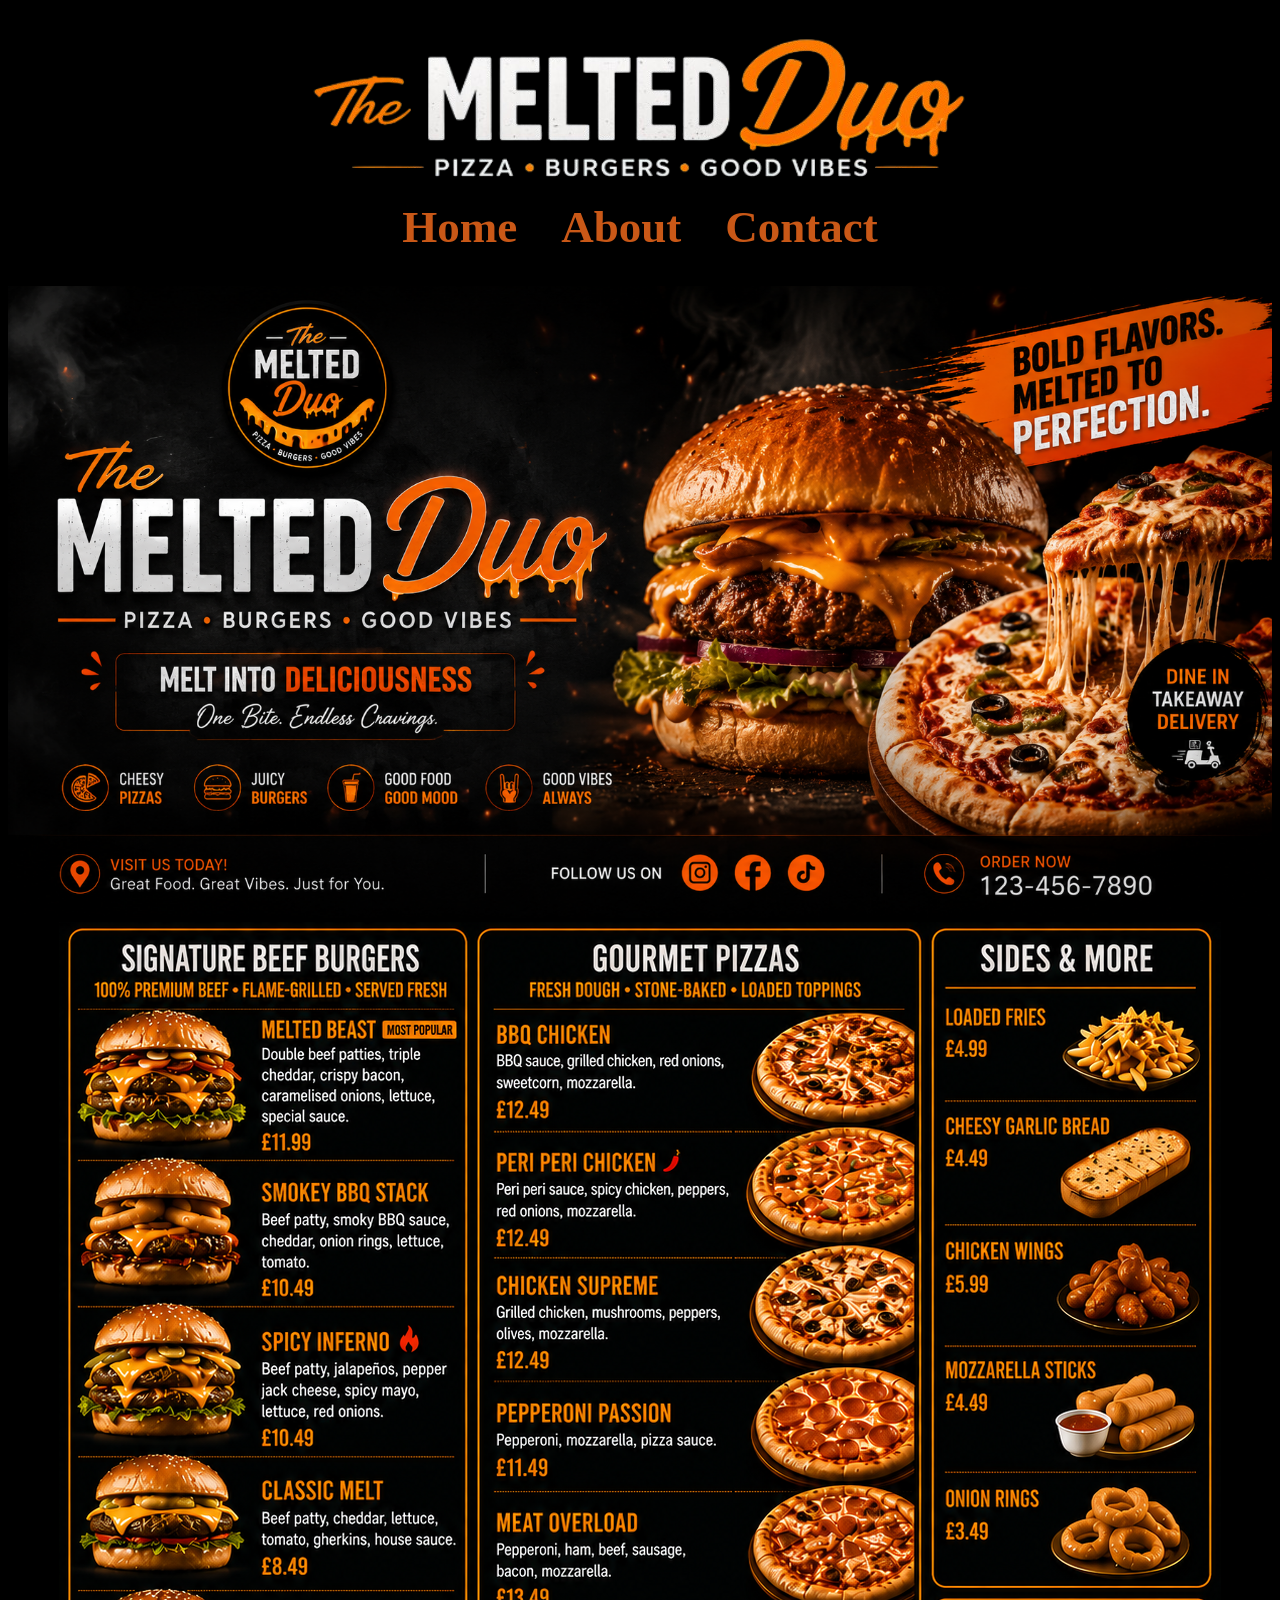
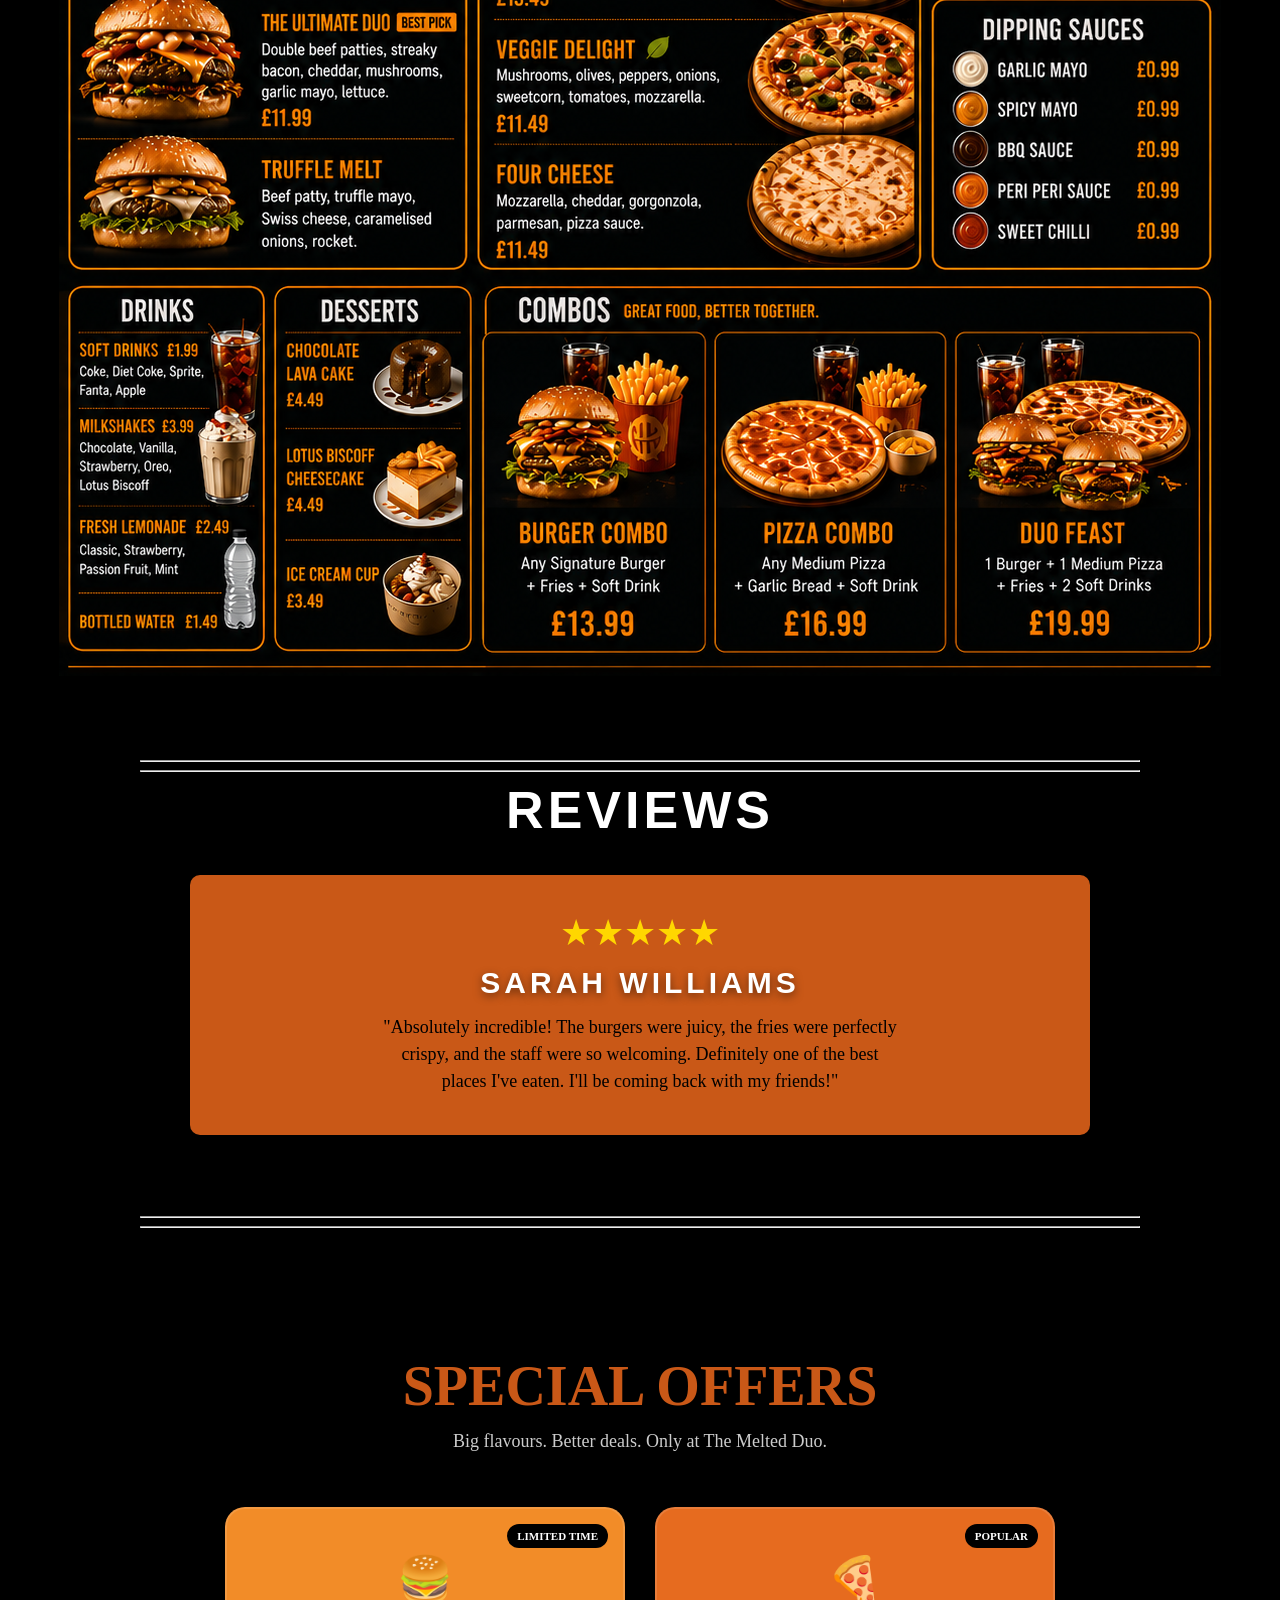
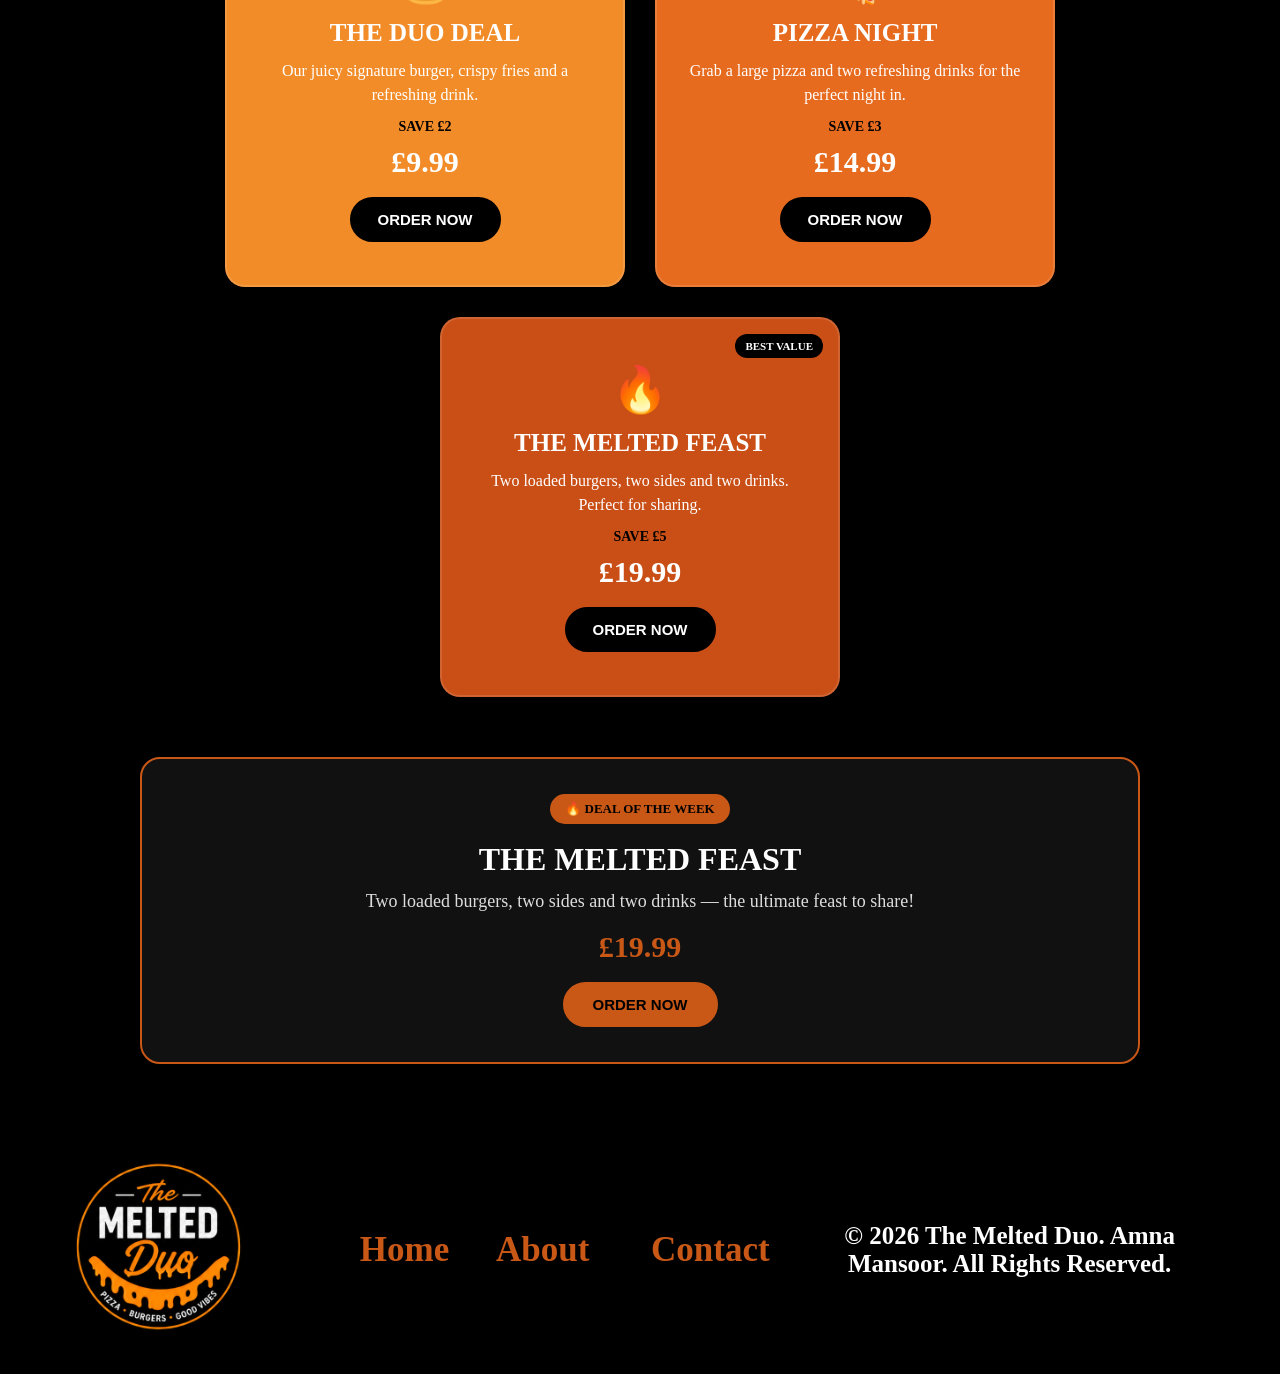
==== index.html @ 6d8b8c3b "Add files via upload" ====
<!DOCTYPE html>
<html lang="en">
<head>
    <meta charset="UTF-8">
    <meta name="viewport" content="width=device-width, initial-scale=1.0">
    <link rel="stylesheet" href="style2.css" 
    href="https://cdn.jsdelivr.net/npm/swiper@11/swiper-bundle.min.css">    
    <title>Home</title>


</head>
<script src="https://cdn.jsdelivr.net/npm/swiper@11/swiper-bundle.min.js"></script>


<body>
    <div class="container">
    <div class="menu">
    <nav>
        <img src="Screenshot_2026-07-29_11.59.49_AM-removebg-preview.png">
        <center>
        <table>
            <tr>
                <th>
                    <a href="index.html">Home</a>
                </th>

                <th>
                    <a href="about.html">About</a>
                </th>

                <th>
                    <a href="contact.html">Contact</a> 
                </th>
         
            </tr>
        </table>
        </center>
                   
    </nav>

    </div>
    </div>


    <div class="banner">
        <img src="ChatGPT Image Jul 19, 2026, 12_26_14 PM.png" alt="">
    </div>




    <div class="food">
        <center>
        <img src="ChatGPT Image Aug 7, 2026, 02_33_46 PM.png" alt="">
        </center>
    </div>






    <section class="review-section">
        <hr><hr>
        <h1>REVIEWs</h1>


        <!-- SWIPER -->
        <div class="swiper reviewsSwiper">

            <div class="swiper-wrapper">

                <!-- SARAH -->
                <div class="swiper-slide">
                    <div class="reviewcard">

                        <div class="stars">
                            ★★★★★
                        </div>

                        <h1>Sarah Williams</h1>

                        <p>
                            "Absolutely incredible! The burgers were juicy,
                            the fries were perfectly crispy, and the staff were
                            so welcoming. Definitely one of the best places I've
                            eaten. I'll be coming back with my friends!"
                        </p>

                    </div>
                </div>


                <!-- AHMED -->
                <div class="swiper-slide">
                    <div class="reviewcard">

                        <div class="stars">
                            ★★★★★
                        </div>

                        <h1>Ahmed Khan</h1>

                        <p>
                            "The pizzas were fresh, cheesy, and full of flavour.
                            The portion sizes were generous, and everything arrived
                            hot. Great value for money. Highly recommend!"
                        </p>

                    </div>
                </div>


                <!-- ZAINAB -->
                <div class="swiper-slide">
                    <div class="reviewcard">

                        <div class="stars">
                            ★★★★★
                        </div>

                        <h1>Zainab Mansoor</h1>

                        <p>
                            "I ordered a burger and a milkshake, and both were
                            amazing. The food tasted fresh, the restaurant was
                            spotless, and the service was fast. A fantastic
                            experience from start to finish."
                        </p>

                    </div>
                </div>


                <!-- ALISHA -->
                <div class="swiper-slide">
                    <div class="reviewcard">

                        <div class="stars">
                            ★★★★★
                        </div>

                        <h1>Alisha Patel</h1>

                        <p>
                            "Such a great atmosphere with delicious food.
                            The staff were friendly, and our order was ready
                            quickly. Everything was cooked perfectly.
                            Can't wait to come back!"
                        </p>

                    </div>
                </div>

            </div>


            <!-- LEFT ARROW -->
            <div class="swiper-button-prev"></div>

            <!-- RIGHT ARROW -->
            <div class="swiper-button-next"></div>


            <!-- PAGINATION DOTS -->
            <div class="swiper-pagination"></div>

        </div>
        <br>
        <hr><hr>
    </section>


    <!-- SWIPER JAVASCRIPT -->
    <script src="https://cdn.jsdelivr.net/npm/swiper@11/swiper-bundle.min.js"></script>

    <!-- SWIPER INITIALIZATION -->
    <script>
        const reviewsSwiper = new Swiper(".reviewsSwiper", {

            slidesPerView: 1,

            spaceBetween: 20,

            speed: 500,

            grabCursor: true,

            touchRatio: 1,

            pagination: {
                el: ".swiper-pagination",
                clickable: true
            },

            navigation: {
                nextEl: ".swiper-button-next",
                prevEl: ".swiper-button-prev"
            }

        });
    </script>


    <section class="offers">

    <h1>SPECIAL OFFERS</h1>
    <p class="offers-subtitle">Big flavours. Better deals. Only at The Melted Duo.</p>

    <div class="deal1">
        <span class="deal-badge">LIMITED TIME</span>
        <div class="deal-icon">🍔</div>
        <h2>THE DUO DEAL</h2>
        <p>Our juicy signature burger, crispy fries and a refreshing drink.</p>
        <span class="save">SAVE £2</span>
        <h3>£9.99</h3>
        <button>ORDER NOW</button>
    </div>

    <div class="deal2">
        <span class="deal-badge">POPULAR</span>
        <div class="deal-icon">🍕</div>
        <h2>PIZZA NIGHT</h2>
        <p>Grab a large pizza and two refreshing drinks for the perfect night in.</p>
        <span class="save">SAVE £3</span>
        <h3>£14.99</h3>
        <button>ORDER NOW</button>
    </div>

    <div class="deal3">
        <span class="deal-badge">BEST VALUE</span>
        <div class="deal-icon">🔥</div>
        <h2>THE MELTED FEAST</h2>
        <p>Two loaded burgers, two sides and two drinks. Perfect for sharing.</p>
        <span class="save">SAVE £5</span>
        <h3>£19.99</h3>
        <button>ORDER NOW</button>
    </div>


    <div class="deal-week">
        <span class="week-label">🔥 DEAL OF THE WEEK</span>
        <h2>THE MELTED FEAST</h2>
        <p>Two loaded burgers, two sides and two drinks — the ultimate feast to share!</p>
        <h3>£19.99</h3>
        <button>ORDER NOW</button>
    </div>

</section>









</body>

</html>
    

<footer>
        <div class="fclass">
            <center>
            <table>
                


                <tr>
                    <th> 
                        <img src="Screenshot 2026-07-29 12.15.38 PM.png">
                    </th>
                
                    
                    <th>
                        <a href="index.html">Home</a>
                    </th>


                
                    <th>
                        <a href="about.html">About</a>
                    </th>   


                
                    <th>
                        <a href="contact.html">Contact</a>
                    </th>
                    <th>
                    <p>© 2026 The Melted Duo. Amna Mansoor. All Rights Reserved.</p>
                    </th>
                </tr>
                
                
            </table>
            </center>
            
        </div>
        
        
        
    </footer>
    
</html>
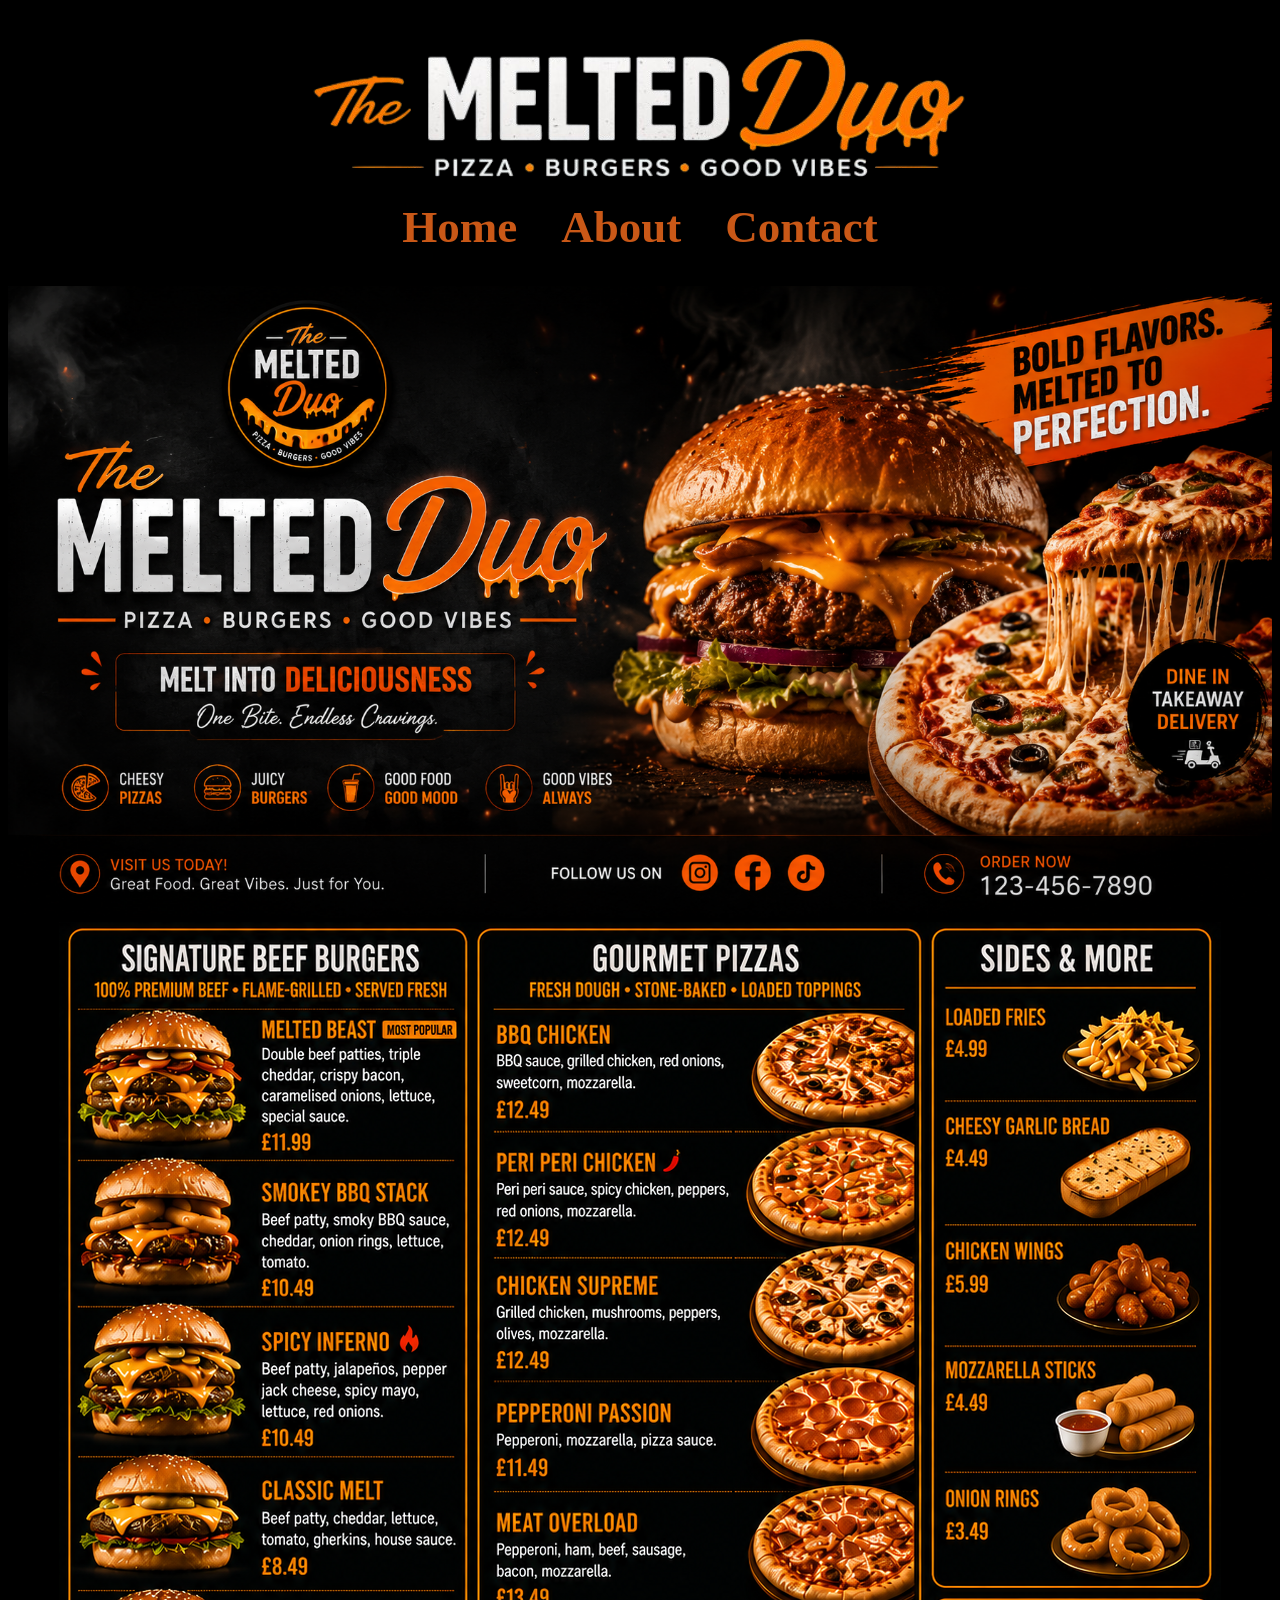
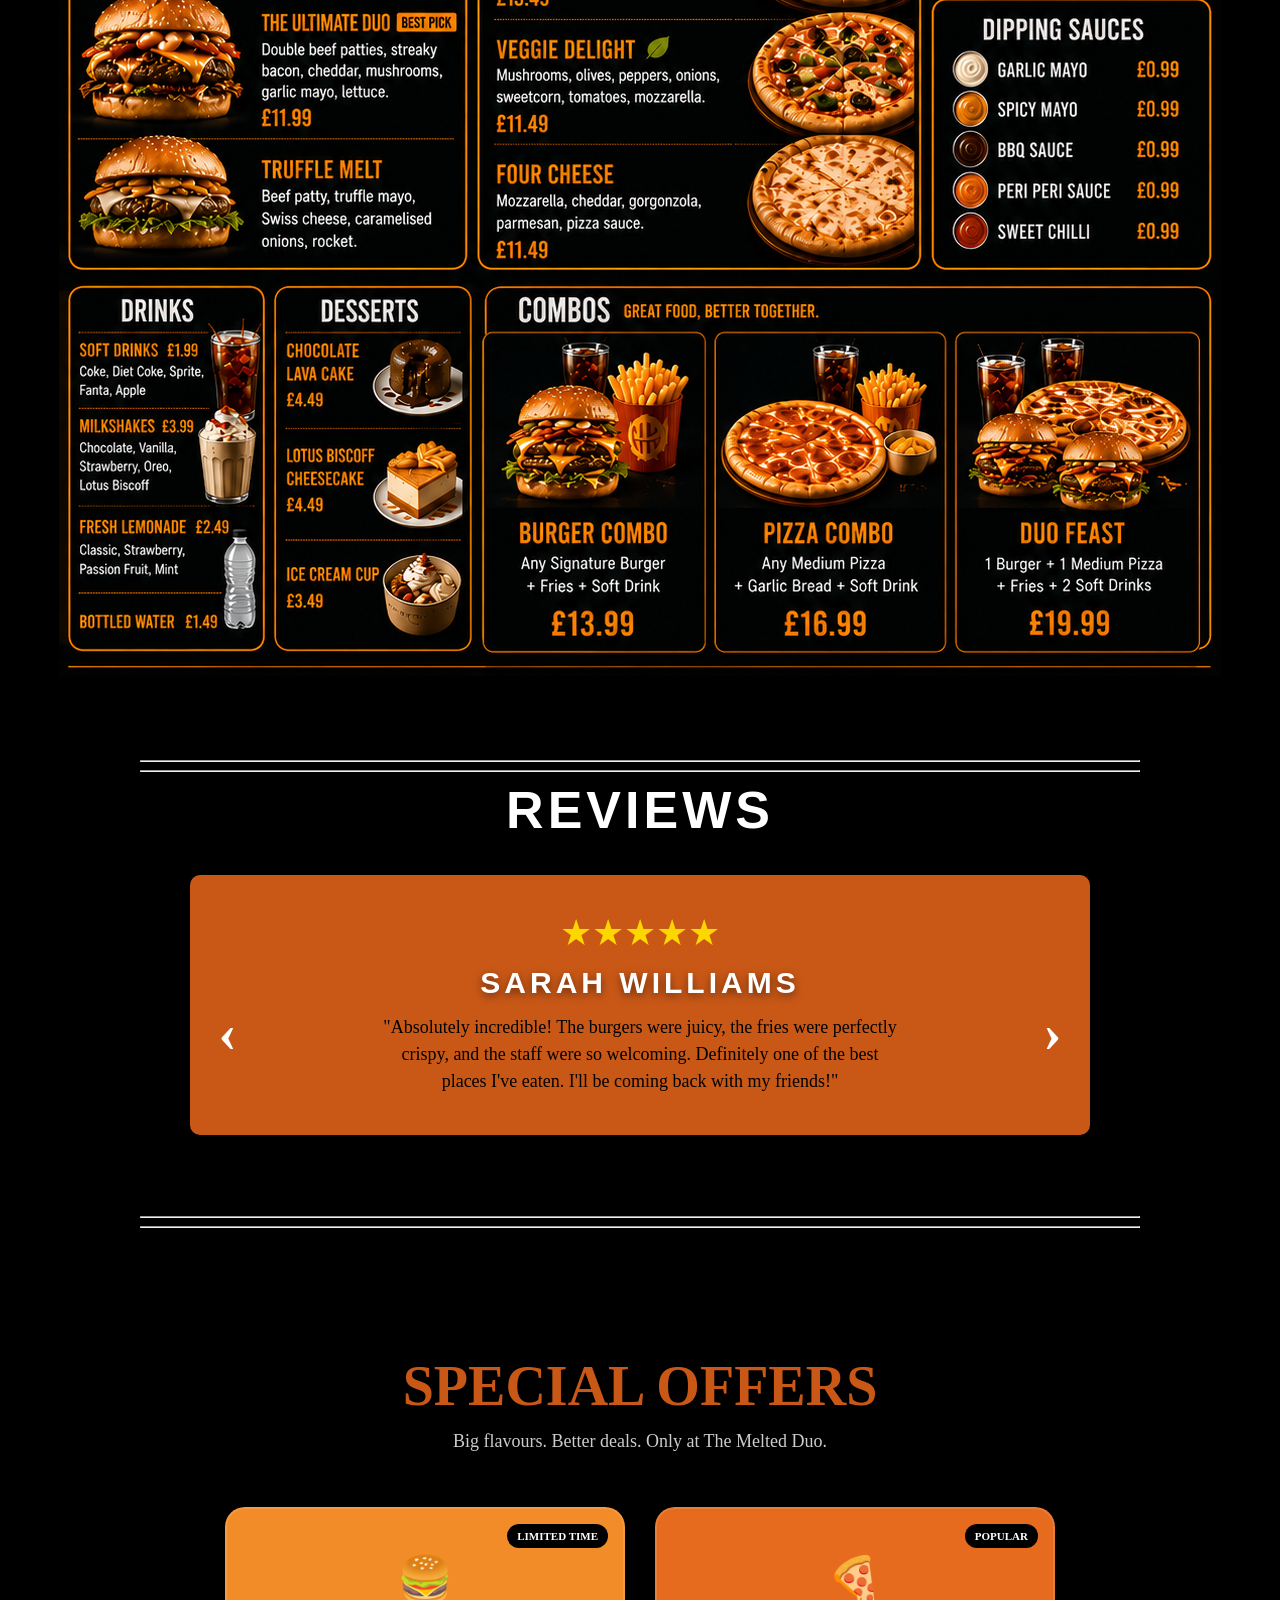
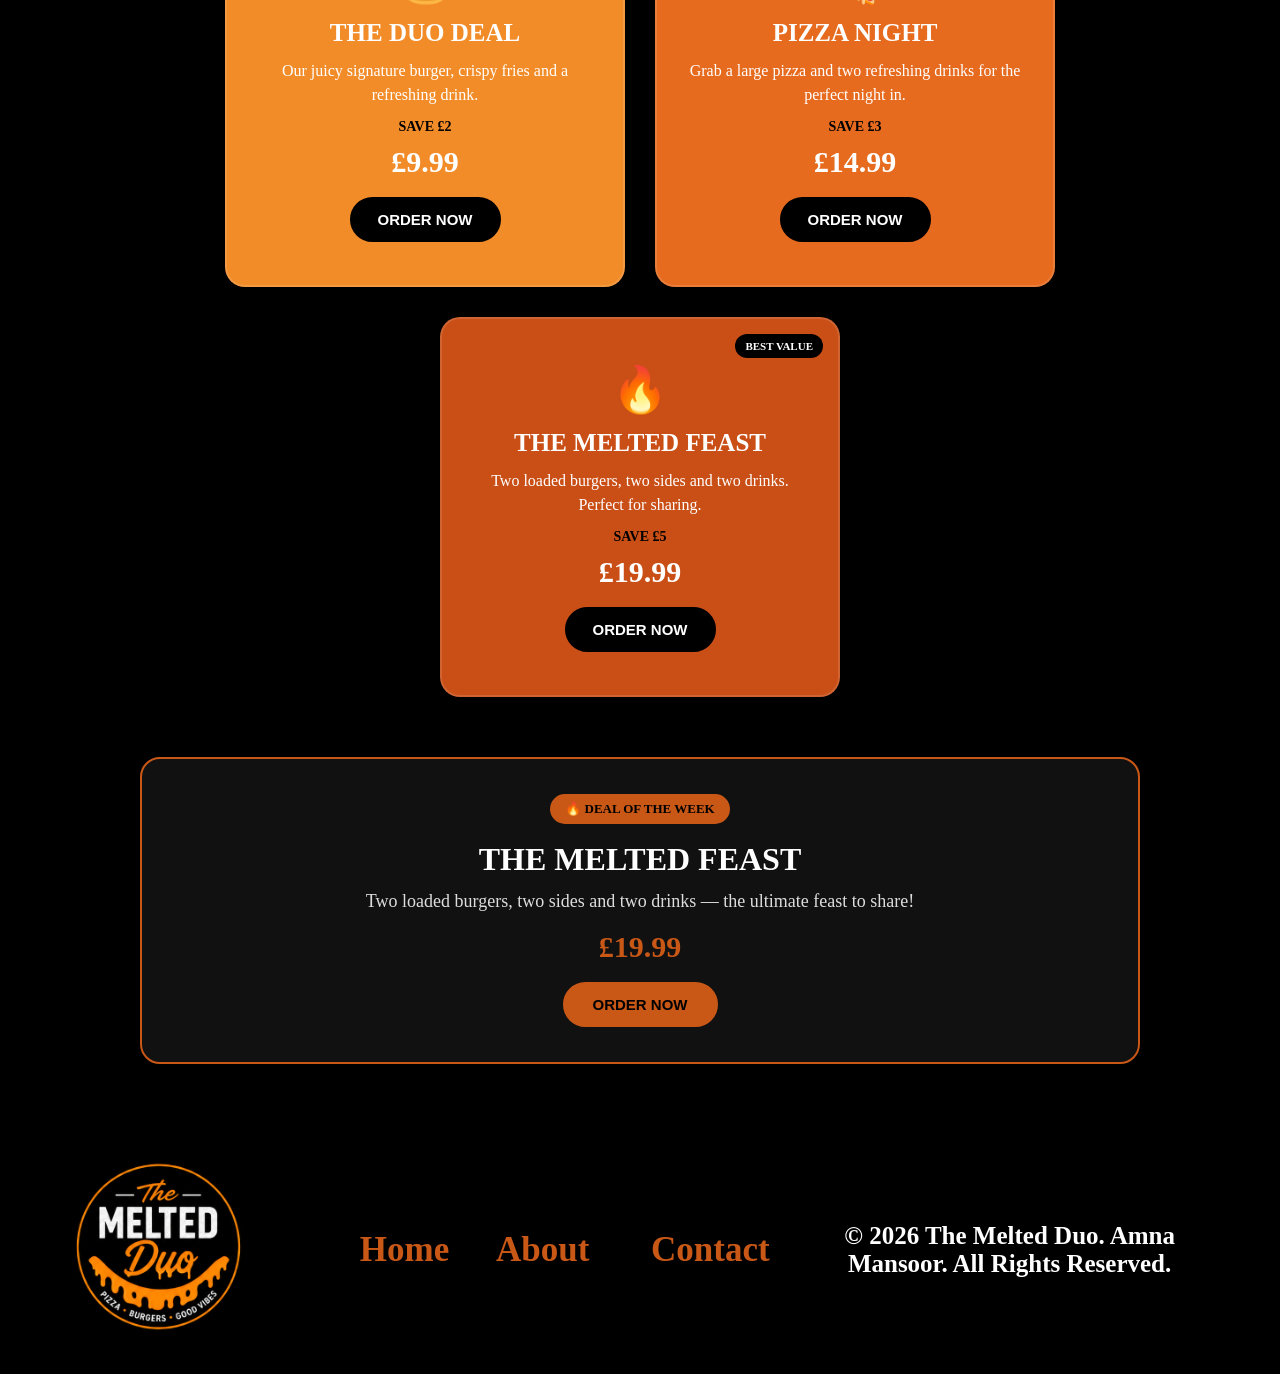
==== commit bb183cd1: "Update swiper navigation selectors in index.html" ====
--- a/index.html
+++ b/index.html
@@ -193,9 +193,18 @@
                 clickable: true
             },
 
-            navigation: {
+           /* navigation: {
                 nextEl: ".swiper-button-next",
                 prevEl: ".swiper-button-prev"
+            },*/
+            navigation: {
+                nextEl: ".reviewsSwiper .swiper-button-next",
+                prevEl: ".reviewsSwiper .swiper-button-prev"
+            },
+    
+            autoplay: {
+                delay: 5000,
+                disableOnInteraction: false
             }
 
         });
@@ -304,4 +313,4 @@
         
     </footer>
     
-</html>+</html>
